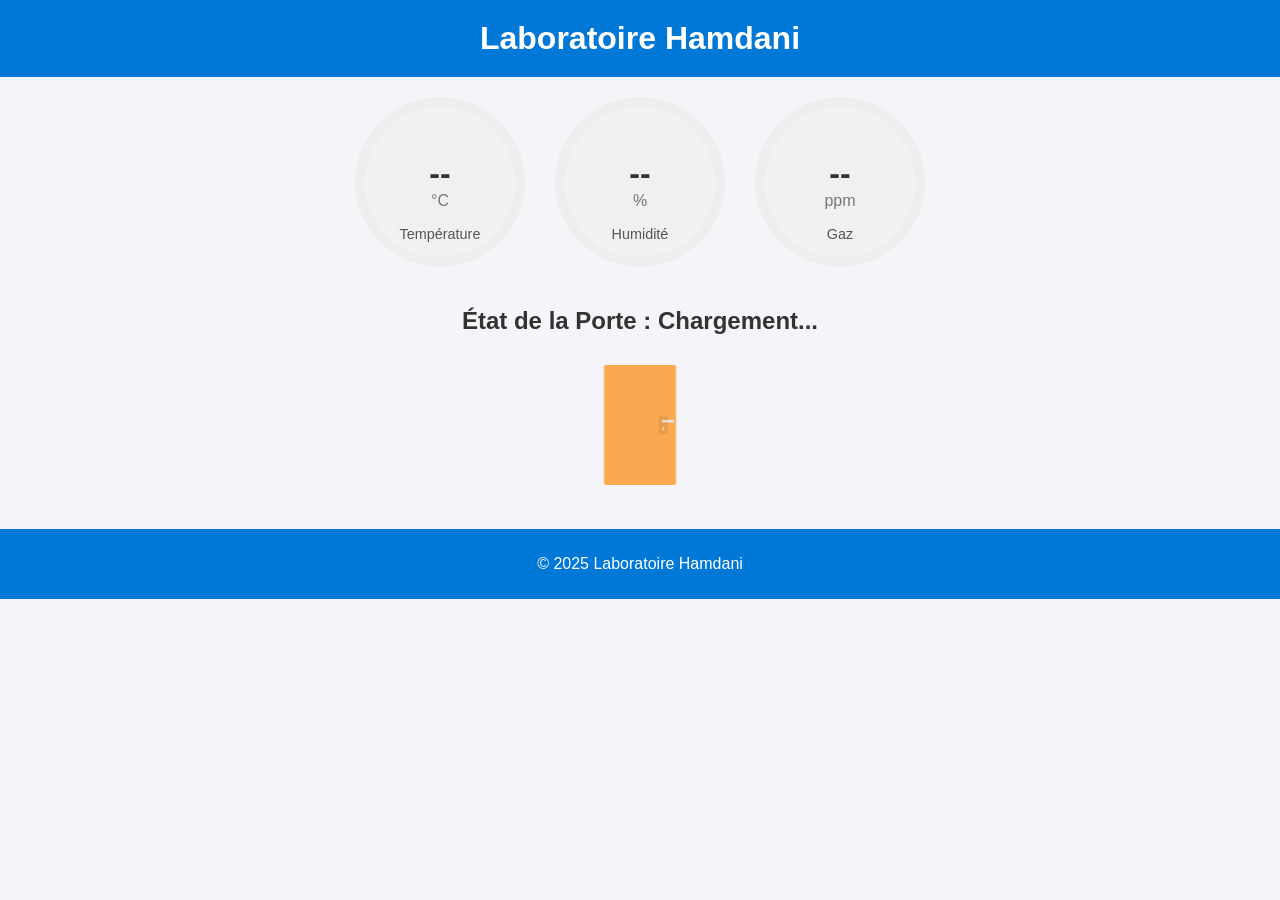
==== main/webpage/index.html @ bfff4e9a "initial" ====
<!DOCTYPE html>
<html lang="en">
<head>
    <meta charset="UTF-8">
    <meta name="viewport" content="width=device-width, initial-scale=1.0">
    <title>Laboratoire Hamdani</title>
    <link rel="stylesheet" href="app.css">
    <link rel="icon" href="/favicon.ico">
</head>
<body>
    <header>
        <h1>Laboratoire Hamdani</h1>
    </header>
    <main>
        <div class="gauge-container">
            <div id="temperatureGauge" class="gauge">
                <div class="gauge-label">Température</div>
                <div class="gauge-value" id="temperature">--</div>
                <div class="gauge-unit">°C</div>
            </div>
            <div id="humidityGauge" class="gauge">
                <div class="gauge-label">Humidité</div>
                <div class="gauge-value" id="humidity">--</div>
                <div class="gauge-unit">%</div>
            </div>
            <div id="gasGauge" class="gauge">
                <div class="gauge-label">Gaz</div>
                <div class="gauge-value" id="gas">--</div>
                <div class="gauge-unit">ppm</div>
            </div>
        </div>
        <div id="doorContainer">
            <h2>État de la Porte : <span id="doorStatus">Chargement...</span></h2>
            <img id="doorImage" src="closed.png" alt="État de la porte">
        </div>
    </main>
    <footer>
        <p>&copy; 2025 Laboratoire Hamdani</p>
    </footer>
    <script src="app.js"></script>
</body>
</html>
---- main/webpage/app.css ----
body {
    font-family: Arial, sans-serif;
    margin: 0;
    padding: 0;
    background: #f4f4f9;
    color: #333;
    text-align: center;
}

header {
    background: #0078d7;
    color: white;
    padding: 20px 0;
}

header h1 {
    margin: 0;
}

main {
    padding: 20px;
}

.gauge-container {
    display: flex;
    justify-content: center;
    gap: 30px;
    margin-bottom: 40px;
}

.gauge {
    width: 150px;
    height: 150px;
    border: 10px solid #eee;
    border-radius: 50%;
    display: flex;
    flex-direction: column;
    align-items: center;
    justify-content: center;
    background: radial-gradient(circle, #f0f0f0 50%, transparent 100%);
    position: relative;
}

.gauge .gauge-value {
    font-size: 2em;
    font-weight: bold;
}

.gauge .gauge-label {
    position: absolute;
    bottom: 15px;
    font-size: 0.9em;
    color: #555;
}

.gauge .gauge-unit {
    font-size: 1em;
    color: #777;
}

#doorContainer {
    margin-top: 20px;
}

#doorContainer img {
    width: 120px;
    height: 120px;
    margin-top: 10px;
}

footer {
    background: #0078d7;
    color: white;
    padding: 10px 0;
    margin-top: 20px;
}
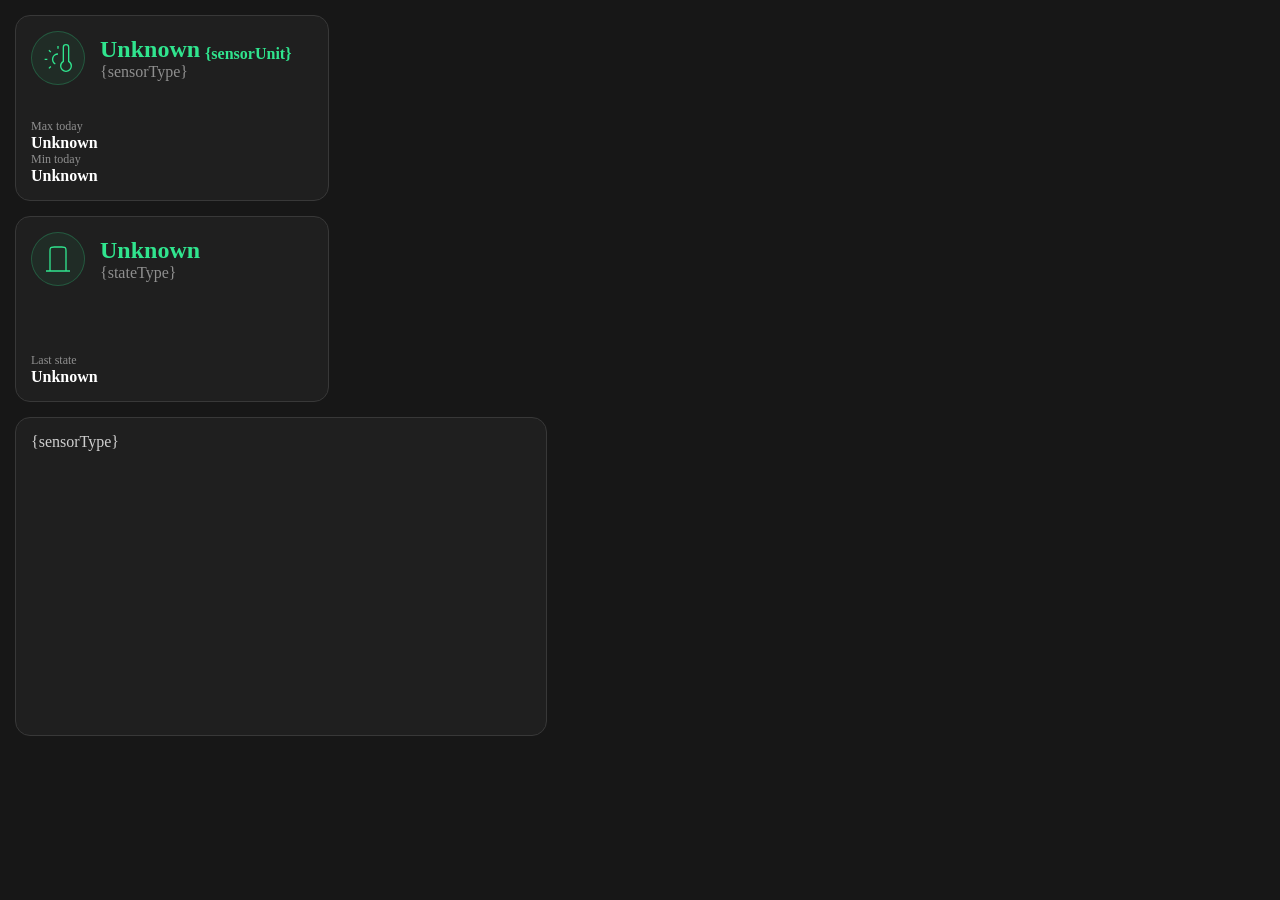
==== commit 6868b2fc: "modified:   main/CMakeLists.txt 	modified:   main/http_server.c 	deleted:    main/webpage/app.css 	d" ====
--- a/main/webpage/index.html
+++ b/main/webpage/index.html
@@ -3,40 +3,108 @@
 <head>
     <meta charset="UTF-8">
     <meta name="viewport" content="width=device-width, initial-scale=1.0">
-    <title>Laboratoire Hamdani</title>
-    <link rel="stylesheet" href="app.css">
+    <title>TP temp reel</title>
+    <link rel="stylesheet" href="styles.css">
     <link rel="icon" href="/favicon.ico">
 </head>
 <body>
-    <header>
-        <h1>Laboratoire Hamdani</h1>
-    </header>
-    <main>
-        <div class="gauge-container">
-            <div id="temperatureGauge" class="gauge">
-                <div class="gauge-label">Température</div>
-                <div class="gauge-value" id="temperature">--</div>
-                <div class="gauge-unit">°C</div>
+    <div class="sensor-display" data-target-id="sensor-chart-1" data-endpointName="/api/get/gas" onclick="toggleSensorChart">
+        <div class="sensor-display-head">
+            <div>
+                <svg width="800px" height="800px" viewBox="0 0 24 24" fill="none">
+                    <path
+                    d="M12 9C11.1077 8.98562 10.2363 9.27003 9.52424 9.808C8.81222 10.346 8.30055 11.1066 8.07061 11.9688C7.84068 12.8311 7.90568 13.7455 8.25529 14.5665C8.6049 15.3876 9.21904 16.0682 10 16.5M12 3V5M6.6 18.4L5.2 19.8M4 13H2M6.6 7.6L5.2 6.2M20 14.5351V4C20 2.89543 19.1046 2 18 2C16.8954 2 16 2.89543 16 4V14.5351C14.8044 15.2267 14 16.5194 14 18C14 20.2091 15.7909 22 18 22C20.2091 22 22 20.2091 22 18C22 16.5194 21.1956 15.2267 20 14.5351Z"
+                    stroke="currentColor"
+                    strokeWidth="2"
+                    strokeLinecap="round"
+                    strokeLinejoin="round"
+                    />
+                </svg>
             </div>
-            <div id="humidityGauge" class="gauge">
-                <div class="gauge-label">Humidité</div>
-                <div class="gauge-value" id="humidity">--</div>
-                <div class="gauge-unit">%</div>
+            <div>
+            <div class="sensor-display-title">
+                <div class="__sensor-display-value">Unknown</div>
+                <div>{sensorUnit}</div>
             </div>
-            <div id="gasGauge" class="gauge">
-                <div class="gauge-label">Gaz</div>
-                <div class="gauge-value" id="gas">--</div>
-                <div class="gauge-unit">ppm</div>
+            <div class="sensor-display-subtitle">
+                {sensorType}
+            </div>
             </div>
         </div>
-        <div id="doorContainer">
-            <h2>État de la Porte : <span id="doorStatus">Chargement...</span></h2>
-            <img id="doorImage" src="closed.png" alt="État de la porte">
+        <div class="sensor-display-body">
+            <div class="sensor-display-peaks">
+            <div>
+                <div>Max today</div>
+                <div class="__sensor-display-max-value">Unknown</div>
+            </div>
+            <div>
+                <div>Min today</div>
+                <div class="__sensor-display-min-value">Unknown</div>
+            </div>
+            </div>
+            <canvas class="sensor-display-chart" id="chart-1"></canvas>
         </div>
-    </main>
-    <footer>
-        <p>&copy; 2025 Laboratoire Hamdani</p>
-    </footer>
-    <script src="app.js"></script>
+    </div>
+
+    <div class="sensor-state-display" data-endpointName="/api/get/rfid" >
+        <div class="sensor-display-head">
+            <div>
+                <svg width="800px" height="800px" viewBox="0 0 24 24" fill="none" class="__sensor-state-false">
+                    <path 
+                    d="M3 21H21M18 21V6.2C18 5.0799 18 4.51984 17.782 4.09202C17.5903 3.71569 17.2843 3.40973 16.908 3.21799C16.4802 3 15.9201 3 14.8 3H9.2C8.0799 3 7.51984 3 7.09202 3.21799C6.71569 3.40973 6.40973 3.71569 6.21799 4.09202C6 4.51984 6 5.0799 6 6.2V21M15 12H15.01" 
+                    stroke="currentColor" 
+                    strokeWidth="2" 
+                    strokeLinecap="round" 
+                    strokeLinejoin="round" 
+                    />
+                </svg>
+                <svg width="800px" height="800px" viewBox="0 0 24 24" fill="none" class="__sensor-state-true hidden">
+                    <path 
+                    d="M3 21.0001L14 21V5.98924C14 4.6252 14 3.94318 13.7187 3.47045C13.472 3.05596 13.0838 2.74457 12.6257 2.59368C12.1032 2.42159 11.4374 2.56954 10.1058 2.86544L7.50582 3.44322C6.6117 3.64191 6.16464 3.74126 5.83093 3.98167C5.53658 4.19373 5.30545 4.48186 5.1623 4.8152C5 5.19312 5 5.65108 5 6.56702V21.0001M13.994 5.00007H15.8C16.9201 5.00007 17.4802 5.00007 17.908 5.21805C18.2843 5.4098 18.5903 5.71576 18.782 6.09209C19 6.51991 19 7.07996 19 8.20007V21.0001H21M11 12.0001H11.01" 
+                    stroke="currentColor" 
+                    strokeWidth="2" 
+                    strokeLinecap="round" 
+                    strokeLinejoin="round" 
+                    />
+                </svg>
+            </div>
+            <div>
+            <div class="sensor-display-title">
+                <div class="__sensor-state-value">Unknown</div>
+                <div></div>
+            </div>
+            <div class="sensor-display-subtitle">
+                {stateType}
+            </div>
+            </div>
+        </div>
+        <div class="sensor-display-body">
+            <div class="sensor-display-peaks">
+                <div>
+                    <div>Last state</div>
+                    <div class="__sensor-state-last-state">Unknown</div>
+                </div>
+            </div>
+            <canvas class="sensor-display-chart" id="chart-2"></canvas>
+        </div>
+    </div>
+
+    <div class="sensor-chart __sensor-chart" id="sensor-chart-1">
+        <div class='sensor-chart-head'>
+            <div class='sensor-chart-title'>
+                {sensorType}
+            </div>
+            <div class='sensor-chart-dropdown'>
+
+            </div>
+        </div>
+        <div class='sensor-chart-body'>
+            <canvas class="sensor-chart-chart" id="chart-3"></canvas>
+        </div>
+    </div>
+
+    <script src="scripts.js"></script>
+    <script src="libs/chart.js"></script>
+    <script src="libs/fns-date-adapter.js"></script>
 </body>
 </html>
--- a/main/webpage/styles.css
+++ b/main/webpage/styles.css
@@ -0,0 +1,148 @@
+:root {
+    --background-color: #282828;
+    --foreground-color: #171717;
+    --element-color: #1F1F1F;
+    --element-border-color: #383838;
+    --signature-color: #30E48E;
+    --signature-color-filter: #30E48E10;
+    --signature-color-filter-border: #30E48E3F;
+    --greyed-text-color: #8F8F8F;
+    --default-text-color: #CFCFCF;
+  }
+  
+  *,
+  *::before,
+  *::after {
+    box-sizing: border-box !important;
+  }
+  
+  @font-face {
+    font-family: "satoshi-medium";
+    src: url("./fonts/satoshi-medium.ttf");
+  }
+  
+  body {
+    margin: 0;
+    padding: 0;
+    background-color: var(--foreground-color);
+    font-family: "satoshi-medium";
+  }
+  
+  button {
+    all: unset;
+    cursor: pointer;
+  }
+  
+  svg {
+    flex-shrink: 0;
+  }
+  
+  .hidden {
+    display: none !important;
+  }
+  
+  .sensor-display, .sensor-state-display {
+    display: flex;
+    flex-direction: column;
+    margin: 15px;
+    background-color: var(--element-color);
+    border: 1px solid var(--element-border-color);
+    border-radius: 15px;
+    padding: 15px;
+    height: fit-content;
+    width: fit-content;
+    cursor: pointer;
+  }
+  
+  .sensor-display-head {
+    display: flex;
+    align-items: center;
+  }
+  
+  .sensor-display-head > div:first-child {
+    display: flex;
+    justify-content: center;
+    align-items: center;
+    background-color: var(--signature-color-filter);
+    border: 1px solid var(--signature-color-filter-border);
+    border-radius: 50%;
+    padding: 10px;
+    margin-right: 15px;
+  }
+  
+  .sensor-display-head > div:first-child > svg {
+    height: 32px;
+    width: 32px;
+    color: var(--signature-color);
+  }
+  
+  .sensor-display-title {
+    display: flex;
+    align-items: end;
+    font-size: 24px;
+    font-weight: bold;
+    color: var(--signature-color);
+  }
+  
+  .sensor-display-title > div:last-child {
+    font-size: 16px;
+    font-weight: bold;
+    margin-left: 5px;
+  }
+  
+  .sensor-display-subtitle {
+    color: var(--greyed-text-color);
+  }
+  
+  .sensor-display-body {
+    display: flex;
+    align-items: flex-end;
+  }
+  
+  .sensor-display-peaks {
+    margin-right: 15px;
+  }
+  
+  .sensor-display-peaks > div > div:first-child {
+    font-size: 12px;
+    color: var(--greyed-text-color);
+  }
+  
+  .sensor-display-peaks > div > div:last-child {
+    font-weight: bold;
+    color: white;
+  }
+  
+  .sensor-display-chart {
+    width: 200px !important;
+  }
+  
+  .sensor-chart {
+    display: flex;
+    flex-direction: column;
+    margin: 15px;
+    background-color: var(--element-color);
+    border: 1px solid var(--element-border-color);
+    border-radius: 15px;
+    padding: 15px;
+    height: fit-content;
+    width: fit-content;
+  }
+  
+  .sensor-chart-head {
+    display: flex;
+    justify-content: space-between;
+    align-items: center;
+    margin-bottom: 15px;
+  }
+  
+  .sensor-chart-title {
+    color: var(--default-text-color);
+  }
+  
+  .sensor-chart-dropdown {
+  }
+  
+  .sensor-chart-chart {
+    width: 500px;
+  }
